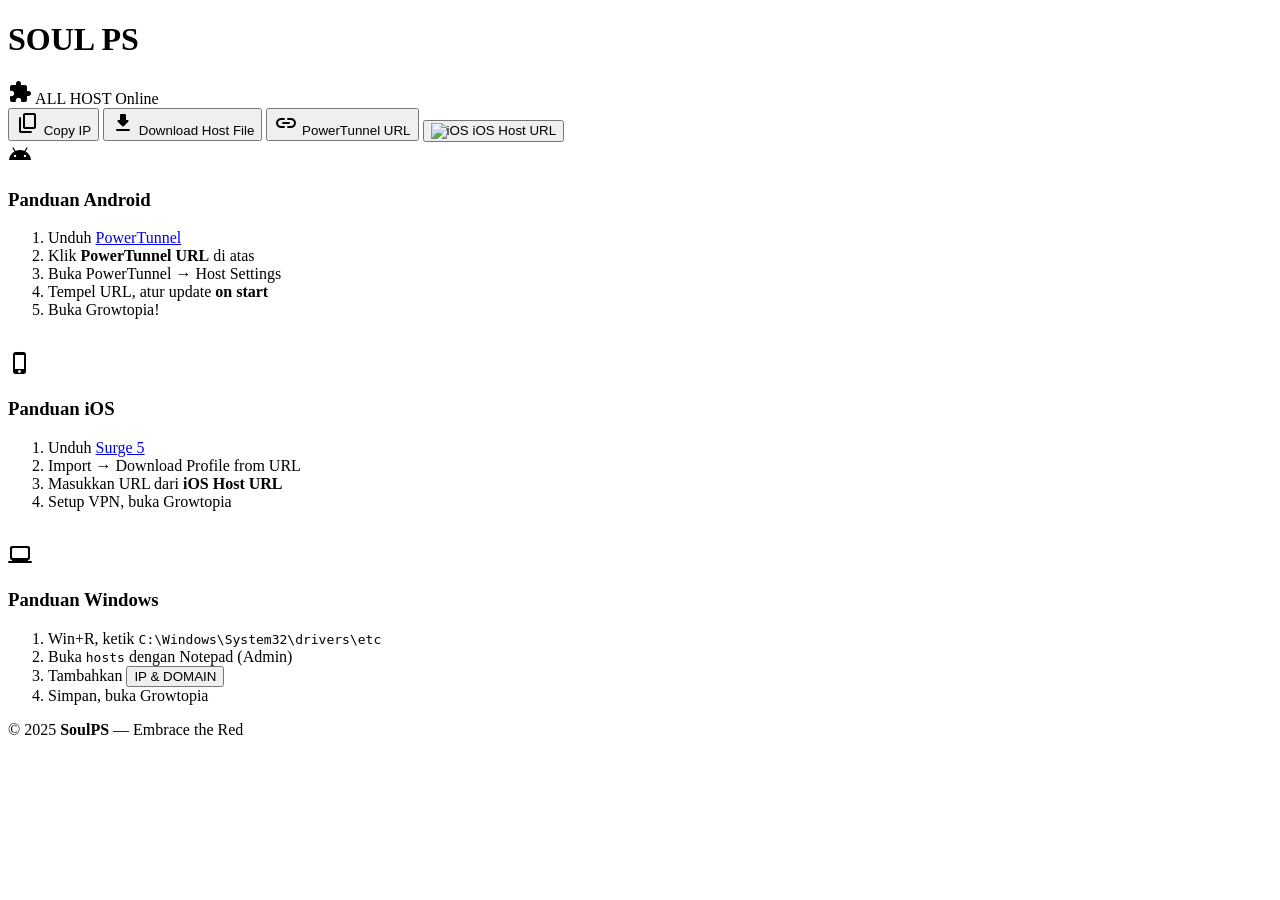
==== index.html @ 622592bf "Add initial HTML structure for SoulPS website" ====
<!DOCTYPE html>
<html lang="en">
<head>
    <meta charset="UTF-8" />
    <meta name="viewport" content="width=device-width, initial-scale=1.0" />
    <title>SoulPS — Private Server</title>
    <meta name="description" content="SoulPS — Embrace the Red. A dark Growtopia Private Server." />
    <link href="https://fonts.googleapis.com/css2?family=Poppins:wght@400;600;700&family=JetBrains+Mono:wght@400;500&display=swap" rel="stylesheet" />
    <link href="https://fonts.googleapis.com/icon?family=Material+Icons+Round" rel="stylesheet" />
    <link rel="stylesheet" href="css/style.css" />
</head>
<body>
    <div class="background-container">
        <div class="background-gradient"></div>
        <div class="background-pattern"></div>
    </div>

    <div class="container">
        <header class="header">
            <img src="img/soulps.png" alt="SoulPS" class="title-img" id="titleLogo"
            onerror="this.style.display='none'; document.getElementById('fallbackTitle').style.display='block';" />
            <h1 class="title-fallback" id="fallbackTitle" style="display: none;"><span class="glitch" data-text="SOUL PS">SOUL PS</span></h1>
            <div class="cloud-layer" aria-hidden="true"></div>
        </header>

        <section class="host-section">
            <div class="host-label">
                <i class="material-icons-round">extension</i>
                ALL HOST
                <span class="server-status"><span class="status-dot"></span> Online</span>
            </div>

            <textarea id="hostText" hidden>
91.134.85.13 growtopia1.com
91.134.85.13 growtopia2.com
91.134.85.13 www.growtopia1.com
91.134.85.13 www.growtopia2.com
</textarea>

            <div class="button-grid">
                <button class="btn btn-copy" onclick="copyHost()"><i class="material-icons-round">content_copy</i> Copy IP</button>
                <button class="btn btn-dl" onclick="downloadHost()"><i class="material-icons-round">download</i> Download Host File</button>
                <button class="btn btn-url" onclick="copyPowerTunnelURL()"><i class="material-icons-round">link</i> PowerTunnel URL</button>
                <button class="btn btn-ios" onclick="copyIOS()"><img src="img/svg/ios.svg" alt="iOS" class="btn-icon" /> iOS Host URL</button>
            </div>
        </section>

        <section class="instructions">
            <div class="instruction-card">
                <div class="card-header"><div class="card-icon android"><i class="material-icons-round">android</i></div><h3>Panduan Android</h3></div>
                <ol class="card-steps">
                    <li>Unduh <a href="https://sfile.mobi/9yeA3hP6fYz" target="_blank">PowerTunnel</a></li>
                    <li>Klik <strong>PowerTunnel URL</strong> di atas</li>
                    <li>Buka PowerTunnel → Host Settings</li>
                    <li>Tempel URL, atur update <strong>on start</strong></li>
                    <li>Buka Growtopia!</li>
                </ol>

                <div class="card-header" style="margin-top:2rem;"><div class="card-icon ios"><i class="material-icons-round">phone_iphone</i></div><h3>Panduan iOS</h3></div>
                <ol class="card-steps">
                    <li>Unduh <a href="https://apps.apple.com/app/surge-5/id1442620678" target="_blank">Surge 5</a></li>
                    <li>Import → Download Profile from URL</li>
                    <li>Masukkan URL dari <strong>iOS Host URL</strong></li>
                    <li>Setup VPN, buka Growtopia</li>
                </ol>

                <div class="card-header" style="margin-top:2rem;"><div class="card-icon windows"><i class="material-icons-round">laptop_windows</i></div><h3>Panduan Windows</h3></div>
                <ol class="card-steps">
                    <li>Win+R, ketik <code>C:\Windows\System32\drivers\etc</code></li>
                    <li>Buka <code>hosts</code> dengan Notepad (Admin)</li>
                    <li>Tambahkan <button onclick="copyHost()" class="inline-copy">IP & DOMAIN</button></li>
                    <li>Simpan, buka Growtopia</li>
                </ol>
            </div>
        </section>

        <footer class="footer">
            <p>© 2025 <strong>SoulPS</strong> — Embrace the Red</p>
        </footer>
    </div>

    <div id="notification"></div>
    <script src="js/main.js"></script>
</body>
</html>
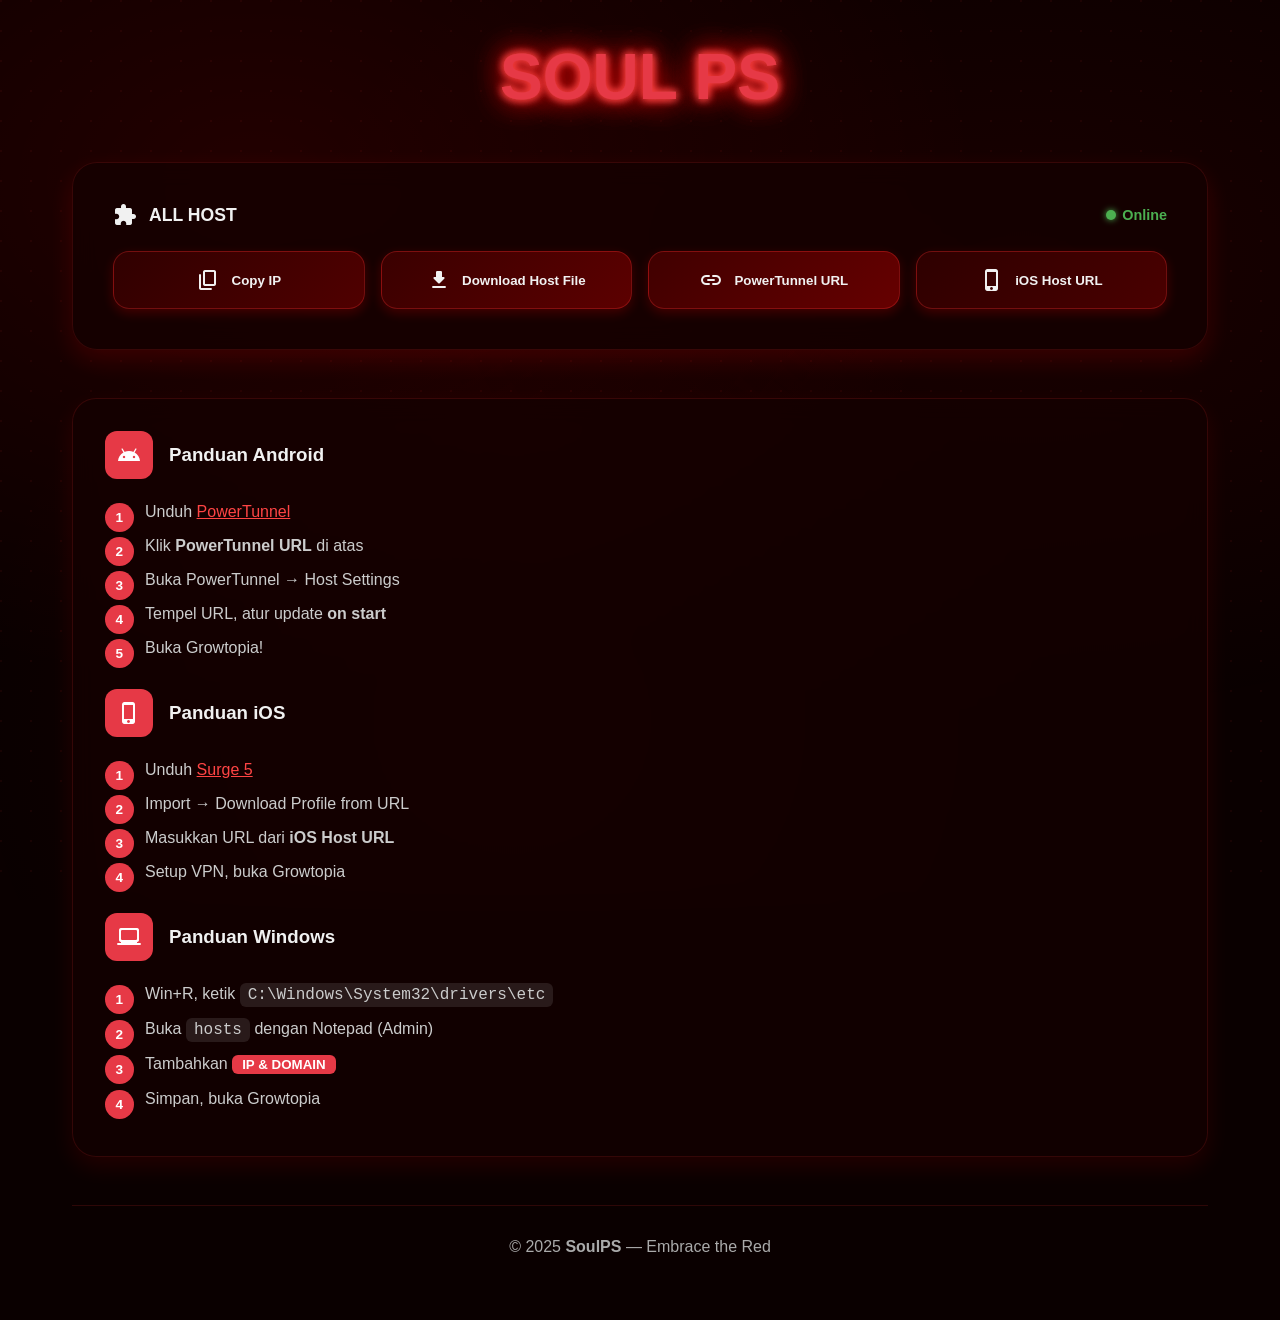
==== commit 3ac14e46: "Update image paths and button structure in index.html" ====
--- a/index.html
+++ b/index.html
@@ -17,9 +17,11 @@
 
     <div class="container">
         <header class="header">
-            <img src="img/soulps.png" alt="SoulPS" class="title-img" id="titleLogo"
+            <img src="soulps.png" alt="SoulPS" class="title-img" id="titleLogo"
             onerror="this.style.display='none'; document.getElementById('fallbackTitle').style.display='block';" />
-            <h1 class="title-fallback" id="fallbackTitle" style="display: none;"><span class="glitch" data-text="SOUL PS">SOUL PS</span></h1>
+            <h1 class="title-fallback" id="fallbackTitle" style="display: none;">
+                <span class="glitch" data-text="SOUL PS">SOUL PS</span>
+            </h1>
             <div class="cloud-layer" aria-hidden="true"></div>
         </header>
 
@@ -41,7 +43,11 @@
                 <button class="btn btn-copy" onclick="copyHost()"><i class="material-icons-round">content_copy</i> Copy IP</button>
                 <button class="btn btn-dl" onclick="downloadHost()"><i class="material-icons-round">download</i> Download Host File</button>
                 <button class="btn btn-url" onclick="copyPowerTunnelURL()"><i class="material-icons-round">link</i> PowerTunnel URL</button>
-                <button class="btn btn-ios" onclick="copyIOS()"><img src="img/svg/ios.svg" alt="iOS" class="btn-icon" /> iOS Host URL</button>
+                <button class="btn btn-ios" onclick="copyIOS()">
+                    <img src="ios.svg" alt="iOS" class="btn-icon" onerror="this.style.display='none'; this.nextElementSibling.style.display='inline';" />
+                    <i class="material-icons-round ios-fallback" style="display:none;">phone_iphone</i>
+                    iOS Host URL
+                </button>
             </div>
         </section>
 
@@ -82,4 +88,4 @@
     <div id="notification"></div>
     <script src="js/main.js"></script>
 </body>
-</html>
+    </html>
--- a/css/style.css
+++ b/css/style.css
@@ -0,0 +1,355 @@
+:root {
+  --bg-deep: #0a0000;
+  --bg-card: rgba(20, 0, 0, 0.75);
+  --red-primary: #e63946;
+  --red-glow: #ff4444;
+  --text: #f1f1f1;
+  --text-secondary: #ccc;
+  --border: rgba(255, 50, 50, 0.15);
+}
+
+* { margin:0; padding:0; box-sizing:border-box; }
+
+body {
+  font-family: 'Poppins', sans-serif;
+  background: var(--bg-deep);
+  color: var(--text);
+  min-height: 100vh;
+  overflow-x: hidden;
+}
+
+/* ========== BACKGROUND CUSTOM ========== */
+.background-container {
+  position: fixed;
+  top: 0;
+  left: 0;
+  width: 100%;
+  height: 100%;
+  z-index: -2;
+  background: url('../img/the_next_solana.png') no-repeat center center / cover;
+  /* Gambar akan menutupi seluruh area, responsif */
+  background-attachment: fixed; /* Agar tetap diam saat scroll, seperti DEMON PS */
+  overflow: hidden;
+}
+
+/* Gradient overlay agar konten tetap terbaca */
+.background-gradient {
+  position: absolute;
+  top: 0;
+  left: 0;
+  width: 100%;
+  height: 100%;
+  background:
+    radial-gradient(ellipse at 20% 20%, rgba(255, 0, 0, 0.1) 0%, transparent 50%),
+    radial-gradient(ellipse at 80% 30%, rgba(139, 0, 0, 0.12) 0%, transparent 50%),
+    radial-gradient(ellipse at 40% 80%, rgba(180, 0, 0, 0.08) 0%, transparent 50%);
+}
+
+/* Pattern titik-titik merah redup */
+.background-pattern {
+  position: absolute;
+  top: 0;
+  left: 0;
+  width: 100%;
+  height: 100%;
+  background-image: radial-gradient(circle at 1px 1px, rgba(255, 50, 50, 0.15) 1px, transparent 0);
+  background-size: 30px 30px;
+  opacity: 0.4;
+}
+
+/* ========== CONTAINER ========== */
+.container {
+  max-width: 1200px;
+  margin: 0 auto;
+  padding: 2rem;
+  position: relative;
+  z-index: 1;
+}
+
+/* ========== HEADER & LOGO ========== */
+.header {
+  position: relative;
+  display: flex;
+  flex-direction: column;
+  align-items: center;
+  justify-content: center;
+  padding: 0.5rem 0 1rem;
+  min-height: unset;
+  margin-bottom: 1rem;
+}
+.title-img {
+  display: block;
+  margin: 0 auto;
+  width: clamp(220px, 45vw, 520px);
+  height: auto;
+  object-fit: contain;
+  opacity: 0;
+  transform: translateY(20px);
+  animation: logoAppear 0.9s ease-out forwards;
+}
+@keyframes logoAppear {
+  to { opacity:1; transform: translateY(0); }
+}
+
+/* Fallback glitch text */
+.title-fallback {
+  font-size: 4rem;
+  text-transform: uppercase;
+  color: var(--red-primary);
+  text-shadow: 0 0 10px var(--red-glow), 0 0 30px #b30000;
+  display: none;
+}
+.glitch {
+  position: relative;
+  display: inline-block;
+}
+.glitch::before,
+.glitch::after {
+  content: attr(data-text);
+  position: absolute;
+  left: 0; top: 0;
+  width: 100%; height: 100%;
+  opacity: 0.8;
+}
+.glitch::before {
+  color: #ff0000;
+  z-index: -1;
+  animation: glitch 0.3s infinite;
+}
+.glitch::after {
+  color: #00ffff;
+  z-index: -2;
+  animation: glitch 0.3s infinite reverse;
+}
+@keyframes glitch {
+  0% { transform: translate(0); }
+  20% { transform: translate(-2px, 2px); }
+  40% { transform: translate(2px, -2px); }
+  60% { transform: translate(-1px, -1px); }
+  80% { transform: translate(1px, 1px); }
+  100% { transform: translate(0); }
+}
+
+/* ========== CLOUD ANIMATION (SAMA SEPERTI DEMON PS) ========== */
+.cloud-layer {
+  position: absolute;
+  left: 0;
+  right: 0;
+  bottom: 0;
+  height: clamp(120px, 25vh, 220px);
+  pointer-events: none;
+  overflow: hidden;
+  z-index: 0;
+}
+.cloud {
+  --w: 180px;
+  --dur: 36s;
+  position: absolute;
+  top: 0;
+  left: 0;
+  width: var(--w);
+  aspect-ratio: 2 / 1;
+  background: url('../img/awan.png') center/contain no-repeat;
+  opacity: 0.7;
+  filter: drop-shadow(0 6px 10px rgba(0,0,0,0.12));
+  will-change: left;
+}
+.cloud--rtl {
+  animation: slide-rtl var(--dur) linear forwards;
+}
+.cloud--ltr {
+  animation: slide-ltr var(--dur) linear forwards;
+}
+@keyframes slide-rtl {
+  from { left: calc(100% + var(--w)); }
+  to { left: calc(-1 * var(--w)); }
+}
+@keyframes slide-ltr {
+  from { left: calc(-1 * var(--w)); }
+  to { left: calc(100% + var(--w)); }
+}
+
+/* ========== HOST SECTION ========== */
+.host-section {
+  background: var(--bg-card);
+  backdrop-filter: blur(12px);
+  border: 1px solid var(--border);
+  border-radius: 25px;
+  padding: 2.5rem;
+  margin: 2rem 0 3rem;
+  box-shadow: 0 10px 25px rgba(255, 0, 0, 0.15);
+  animation: fadeInUp 1s ease-out 0.2s both;
+}
+.host-label {
+  font-size: 1.1rem;
+  font-weight: 600;
+  margin-bottom: 1.5rem;
+  display: flex;
+  align-items: center;
+  gap: 0.75rem;
+}
+.server-status {
+  margin-left: auto;
+  display: flex;
+  align-items: center;
+  gap: 0.4rem;
+  font-size: 0.9rem;
+  color: #4caf50;
+}
+.status-dot {
+  width: 10px; height: 10px;
+  background: #4caf50;
+  border-radius: 50%;
+  box-shadow: 0 0 6px #4caf50;
+}
+
+/* ========== BUTTONS ========== */
+.button-grid {
+  display: grid;
+  grid-template-columns: repeat(4,1fr);
+  gap: 1rem;
+}
+@media (max-width: 1024px) {
+  .button-grid { grid-template-columns: repeat(2,1fr); }
+}
+@media (max-width: 600px) {
+  .button-grid { grid-template-columns: 1fr; }
+}
+
+.btn {
+  display: flex;
+  align-items: center;
+  justify-content: center;
+  gap: 0.7rem;
+  padding: 1rem 1.5rem;
+  border: 1px solid rgba(255, 50, 50, 0.3);
+  border-radius: 16px;
+  font-weight: 600;
+  cursor: pointer;
+  transition: all 0.3s;
+  background: linear-gradient(135deg, #1a0000, #2e0000);
+  color: var(--text);
+  box-shadow: 0 4px 12px rgba(255, 0, 0, 0.2);
+  position: relative;
+  overflow: hidden;
+}
+.btn::before {
+  content: '';
+  position: absolute;
+  top: 0; left: -100%;
+  width: 100%; height: 100%;
+  background: linear-gradient(90deg, transparent, rgba(255, 0, 0, 0.15), transparent);
+  transition: left 0.6s;
+}
+.btn:hover::before { left: 100%; }
+.btn:hover {
+  transform: translateY(-2px);
+  box-shadow: 0 8px 20px rgba(255, 0, 0, 0.4);
+  border-color: var(--red-glow);
+}
+.btn-copy { background: linear-gradient(135deg, #300000, #500000); }
+.btn-dl   { background: linear-gradient(135deg, #3a0000, #5c0000); }
+.btn-url  { background: linear-gradient(135deg, #400000, #660000); }
+.btn-ios  { background: linear-gradient(135deg, #2e0000, #4a0000); }
+
+/* ========== INSTRUCTION CARD ========== */
+.instructions {
+  display: grid;
+  gap: 2rem;
+  margin-top: 2rem;
+}
+.instruction-card {
+  background: var(--bg-card);
+  backdrop-filter: blur(12px);
+  border: 1px solid var(--border);
+  border-radius: 24px;
+  padding: 2rem;
+  box-shadow: 0 10px 25px rgba(255, 0, 0, 0.1);
+  animation: fadeInUp 1s ease-out 0.4s both;
+}
+.card-header {
+  display: flex;
+  align-items: center;
+  gap: 1rem;
+  margin-bottom: 1.5rem;
+}
+.card-icon {
+  width: 48px; height: 48px;
+  border-radius: 12px;
+  display: flex;
+  align-items: center;
+  justify-content: center;
+  font-size: 1.5rem;
+  background: var(--red-primary);
+  color: white;
+}
+.card-steps {
+  list-style: none;
+  counter-reset: step-counter;
+}
+.card-steps li {
+  position: relative;
+  padding-left: 2.5rem;
+  margin-bottom: 1rem;
+  color: var(--text-secondary);
+}
+.card-steps li::before {
+  counter-increment: step-counter;
+  content: counter(step-counter);
+  position: absolute;
+  left: 0; top: 0;
+  width: 1.8rem; height: 1.8rem;
+  background: var(--red-primary);
+  color: white;
+  border-radius: 50%;
+  display: flex;
+  align-items: center;
+  justify-content: center;
+  font-size: 0.85rem;
+  font-weight: 600;
+}
+.card-steps a { color: var(--red-glow); text-decoration: underline; }
+code, kbd {
+  background: rgba(255, 255, 255, 0.1);
+  padding: 0.2rem 0.5rem;
+  border-radius: 6px;
+  font-family: 'JetBrains Mono', monospace;
+}
+.inline-copy {
+  background: var(--red-primary);
+  border: none;
+  color: white;
+  padding: 2px 10px;
+  border-radius: 6px;
+  cursor: pointer;
+  font-weight: 600;
+}
+
+/* ========== FOOTER ========== */
+.footer {
+  text-align: center;
+  padding: 2rem;
+  margin-top: 3rem;
+  border-top: 1px solid var(--border);
+  color: #aaa;
+}
+
+/* ========== NOTIFICATION TOAST ========== */
+#notification {
+  position: fixed;
+  bottom: 20px; right: 20px;
+  background: rgba(30, 0, 0, 0.9);
+  color: #fff;
+  padding: 12px 20px;
+  border-radius: 8px;
+  opacity: 0;
+  transform: translateY(20px);
+  transition: 0.4s;
+  z-index: 9999;
+}
+
+/* ========== KEYFRAMES ========== */
+@keyframes fadeInUp {
+  from { opacity:0; transform: translateY(30px); }
+  to { opacity:1; transform: translateY(0); }
+}
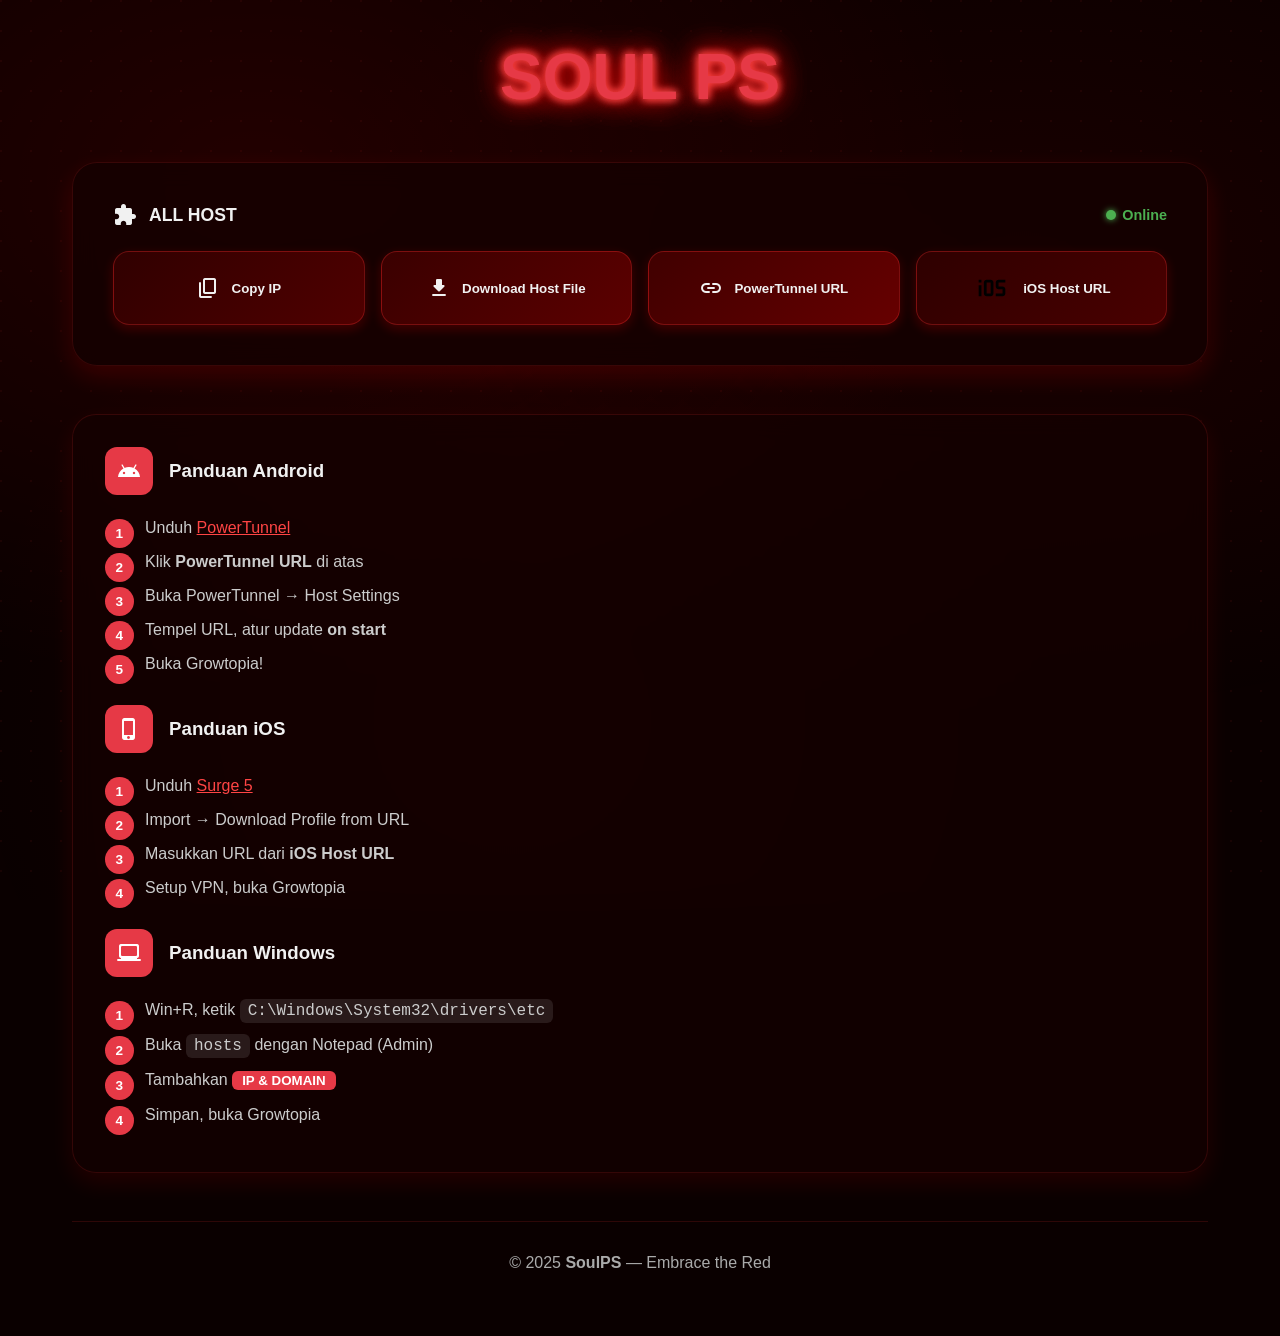
==== commit a9837798: "Fix iOS image filename in index.html" ====
--- a/index.html
+++ b/index.html
@@ -44,7 +44,7 @@
                 <button class="btn btn-dl" onclick="downloadHost()"><i class="material-icons-round">download</i> Download Host File</button>
                 <button class="btn btn-url" onclick="copyPowerTunnelURL()"><i class="material-icons-round">link</i> PowerTunnel URL</button>
                 <button class="btn btn-ios" onclick="copyIOS()">
-                    <img src="ios.svg" alt="iOS" class="btn-icon" onerror="this.style.display='none'; this.nextElementSibling.style.display='inline';" />
+                    <img src="iOS.svg" alt="iOS" class="btn-icon" onerror="this.style.display='none'; this.nextElementSibling.style.display='inline';" />
                     <i class="material-icons-round ios-fallback" style="display:none;">phone_iphone</i>
                     iOS Host URL
                 </button>
--- a/css/style.css
+++ b/css/style.css
@@ -26,13 +26,12 @@
   width: 100%;
   height: 100%;
   z-index: -2;
-  background: url('../img/the_next_solana.png') no-repeat center center / cover;
-  /* Gambar akan menutupi seluruh area, responsif */
-  background-attachment: fixed; /* Agar tetap diam saat scroll, seperti DEMON PS */
+  /* GANTI: langsung nama file di root */
+  background: url('the_next_solana.png') no-repeat center center / cover;
+  background-attachment: fixed;
   overflow: hidden;
 }
 
-/* Gradient overlay agar konten tetap terbaca */
 .background-gradient {
   position: absolute;
   top: 0;
@@ -45,7 +44,6 @@
     radial-gradient(ellipse at 40% 80%, rgba(180, 0, 0, 0.08) 0%, transparent 50%);
 }
 
-/* Pattern titik-titik merah redup */
 .background-pattern {
   position: absolute;
   top: 0;
@@ -97,7 +95,6 @@
   text-transform: uppercase;
   color: var(--red-primary);
   text-shadow: 0 0 10px var(--red-glow), 0 0 30px #b30000;
-  display: none;
 }
 .glitch {
   position: relative;
@@ -130,7 +127,7 @@
   100% { transform: translate(0); }
 }
 
-/* ========== CLOUD ANIMATION (SAMA SEPERTI DEMON PS) ========== */
+/* ========== CLOUD ANIMATION ========== */
 .cloud-layer {
   position: absolute;
   left: 0;
@@ -149,7 +146,8 @@
   left: 0;
   width: var(--w);
   aspect-ratio: 2 / 1;
-  background: url('../img/awan.png') center/contain no-repeat;
+  /* GANTI: langsung awan.png dari root */
+  background: url('awan.png') center/contain no-repeat;
   opacity: 0.7;
   filter: drop-shadow(0 6px 10px rgba(0,0,0,0.12));
   will-change: left;
@@ -209,12 +207,8 @@
   grid-template-columns: repeat(4,1fr);
   gap: 1rem;
 }
-@media (max-width: 1024px) {
-  .button-grid { grid-template-columns: repeat(2,1fr); }
-}
-@media (max-width: 600px) {
-  .button-grid { grid-template-columns: 1fr; }
-}
+@media (max-width: 1024px) { .button-grid { grid-template-columns: repeat(2,1fr); } }
+@media (max-width: 600px) { .button-grid { grid-template-columns: 1fr; } }
 
 .btn {
   display: flex;
@@ -253,11 +247,7 @@
 .btn-ios  { background: linear-gradient(135deg, #2e0000, #4a0000); }
 
 /* ========== INSTRUCTION CARD ========== */
-.instructions {
-  display: grid;
-  gap: 2rem;
-  margin-top: 2rem;
-}
+.instructions { display: grid; gap: 2rem; margin-top: 2rem; }
 .instruction-card {
   background: var(--bg-card);
   backdrop-filter: blur(12px);
@@ -267,12 +257,7 @@
   box-shadow: 0 10px 25px rgba(255, 0, 0, 0.1);
   animation: fadeInUp 1s ease-out 0.4s both;
 }
-.card-header {
-  display: flex;
-  align-items: center;
-  gap: 1rem;
-  margin-bottom: 1.5rem;
-}
+.card-header { display: flex; align-items: center; gap: 1rem; margin-bottom: 1.5rem; }
 .card-icon {
   width: 48px; height: 48px;
   border-radius: 12px;
@@ -283,10 +268,7 @@
   background: var(--red-primary);
   color: white;
 }
-.card-steps {
-  list-style: none;
-  counter-reset: step-counter;
-}
+.card-steps { list-style: none; counter-reset: step-counter; }
 .card-steps li {
   position: relative;
   padding-left: 2.5rem;
@@ -310,7 +292,7 @@
 }
 .card-steps a { color: var(--red-glow); text-decoration: underline; }
 code, kbd {
-  background: rgba(255, 255, 255, 0.1);
+  background: rgba(255,255,255,0.1);
   padding: 0.2rem 0.5rem;
   border-radius: 6px;
   font-family: 'JetBrains Mono', monospace;
@@ -348,8 +330,7 @@
   z-index: 9999;
 }
 
-/* ========== KEYFRAMES ========== */
 @keyframes fadeInUp {
   from { opacity:0; transform: translateY(30px); }
   to { opacity:1; transform: translateY(0); }
-}
+  }
